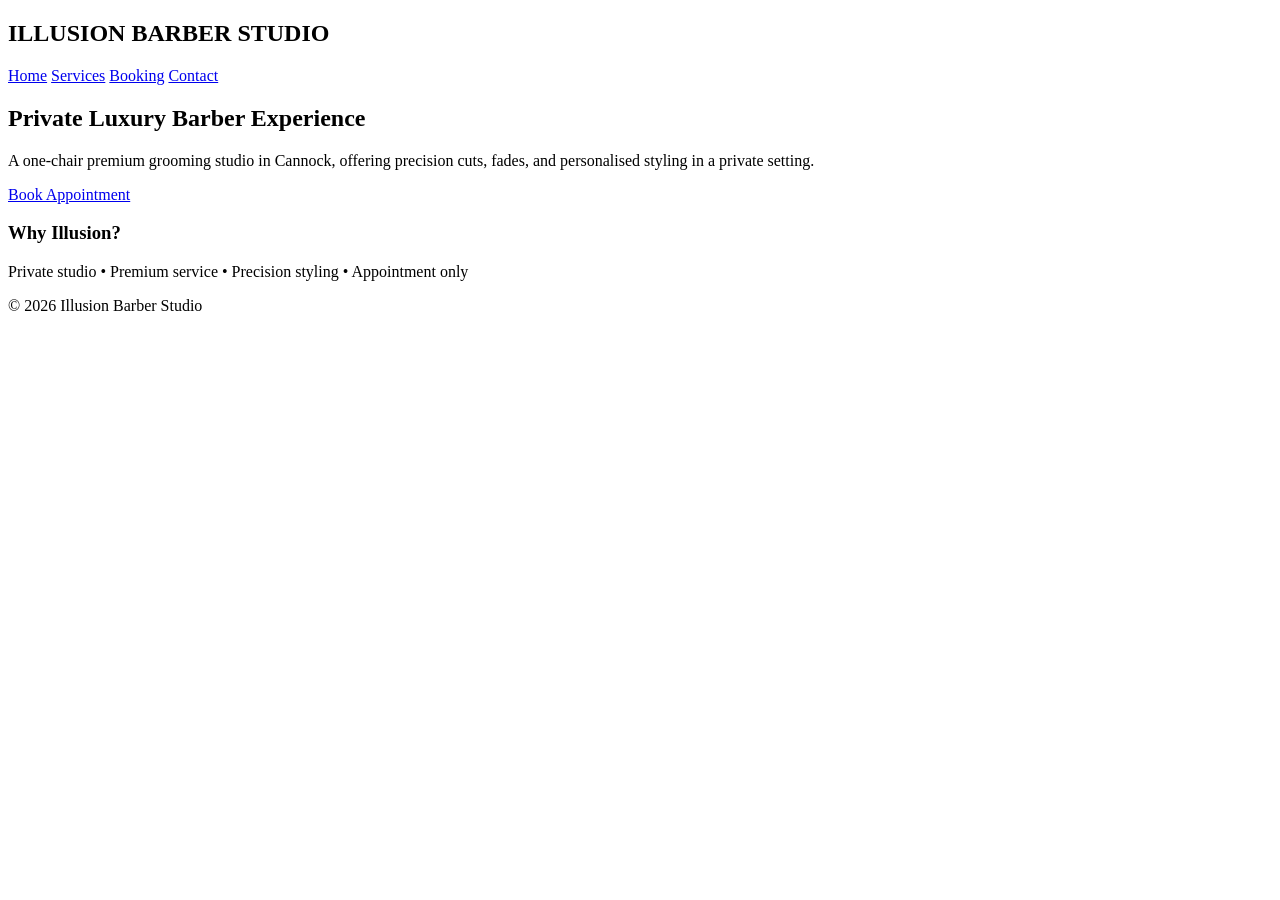
==== index.html @ bff8554e "Add initial HTML structure for the website" ====
<!DOCTYPE html>
<html>
<head>
<title>Illusion Barber Studio</title>
<link rel="stylesheet" href="style.css">
<link href="https://fonts.googleapis.com/css2?family=Montserrat:wght@300;500;700&display=swap" rel="stylesheet">
</head>

<body>

<nav>
    <h1>ILLUSION BARBER STUDIO</h1>
    <div>
        <a href="index.html">Home</a>
        <a href="services.html">Services</a>
        <a href="booking.html">Booking</a>
        <a href="contact.html">Contact</a>
    </div>
</nav>

<div class="container">
    <h2>Private Luxury Barber Experience</h2>

    <p>
        A one-chair premium grooming studio in Cannock, offering precision cuts,
        fades, and personalised styling in a private setting.
    </p>

    <a class="btn" href="booking.html">Book Appointment</a>

    <div class="card">
        <h3>Why Illusion?</h3>
        <p>Private studio • Premium service • Precision styling • Appointment only</p>
    </div>
</div>

<footer>© 2026 Illusion Barber Studio</footer>

</body>
</html>
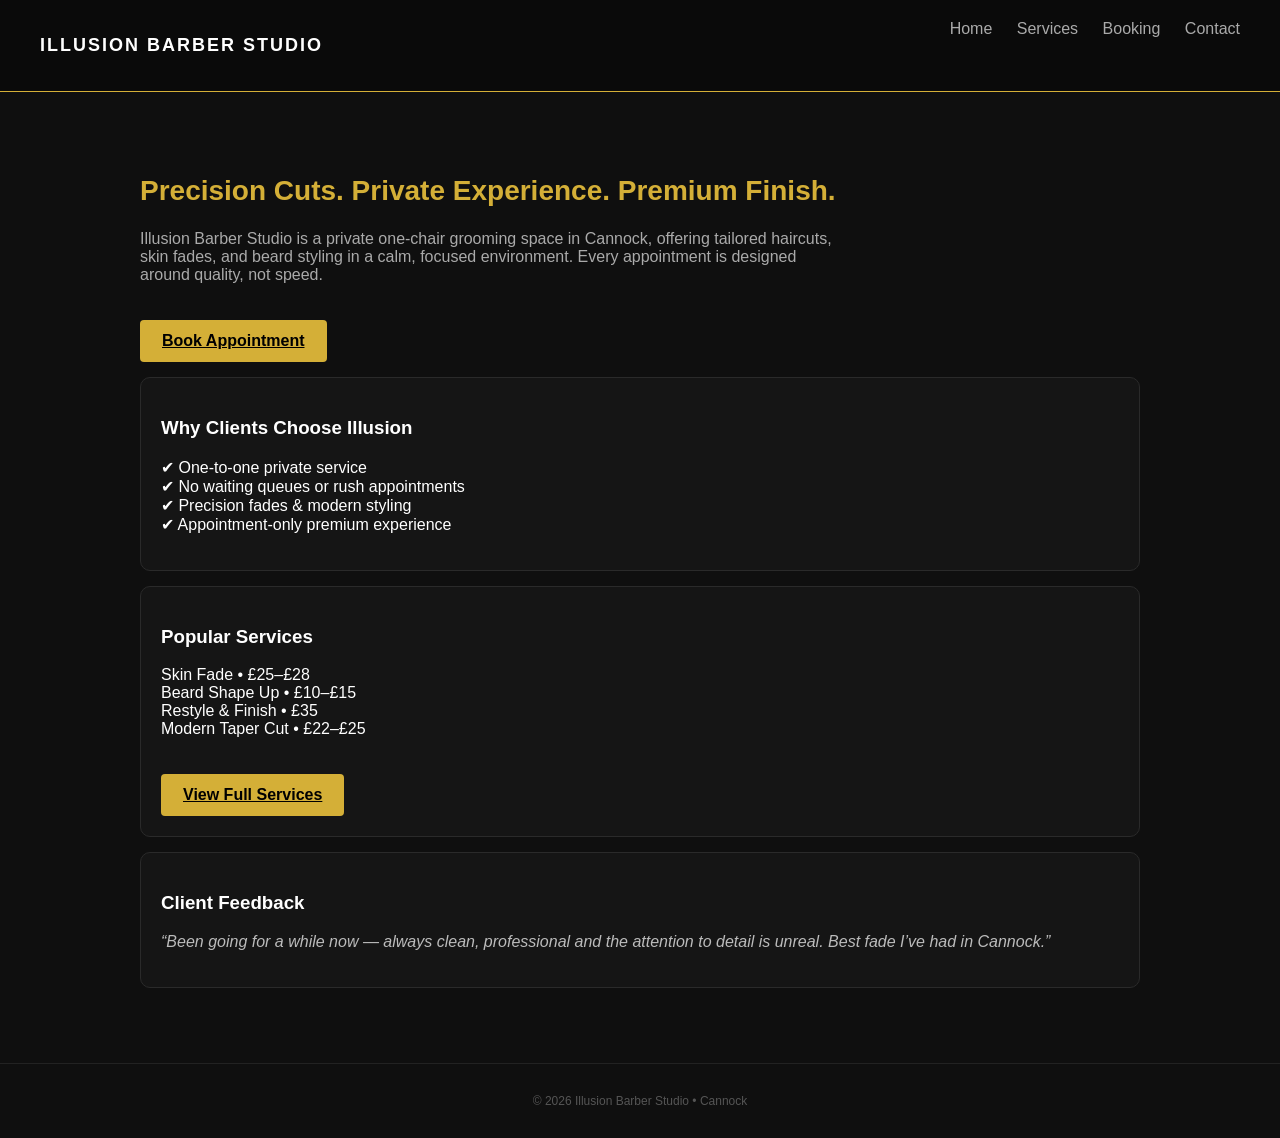
==== commit 797b2c43: "Revise content and structure in index.html" ====
--- a/index.html
+++ b/index.html
@@ -19,22 +19,53 @@
 </nav>
 
 <div class="container">
-    <h2>Private Luxury Barber Experience</h2>
 
-    <p>
-        A one-chair premium grooming studio in Cannock, offering precision cuts,
-        fades, and personalised styling in a private setting.
+    <!-- HERO -->
+    <h2>Precision Cuts. Private Experience. Premium Finish.</h2>
+
+    <p style="color:#aaa; font-size:16px; max-width:700px;">
+        Illusion Barber Studio is a private one-chair grooming space in Cannock,
+        offering tailored haircuts, skin fades, and beard styling in a calm, focused environment.
+        Every appointment is designed around quality, not speed.
     </p>
 
     <a class="btn" href="booking.html">Book Appointment</a>
 
+    <!-- FEATURES -->
     <div class="card">
-        <h3>Why Illusion?</h3>
-        <p>Private studio • Premium service • Precision styling • Appointment only</p>
+        <h3>Why Clients Choose Illusion</h3>
+        <p>
+            ✔ One-to-one private service<br>
+            ✔ No waiting queues or rush appointments<br>
+            ✔ Precision fades & modern styling<br>
+            ✔ Appointment-only premium experience
+        </p>
     </div>
+
+    <!-- SERVICES PREVIEW -->
+    <div class="card">
+        <h3>Popular Services</h3>
+        <p>
+            Skin Fade • £25–£28<br>
+            Beard Shape Up • £10–£15<br>
+            Restyle & Finish • £35<br>
+            Modern Taper Cut • £22–£25
+        </p>
+        <a class="btn" href="services.html">View Full Services</a>
+    </div>
+
+    <!-- TESTIMONIAL -->
+    <div class="card">
+        <h3>Client Feedback</h3>
+        <p style="font-style:italic; color:#bbb;">
+            “Been going for a while now — always clean, professional and the attention to detail is unreal.
+            Best fade I’ve had in Cannock.”
+        </p>
+    </div>
+
 </div>
 
-<footer>© 2026 Illusion Barber Studio</footer>
+<footer>© 2026 Illusion Barber Studio • Cannock</footer>
 
 </body>
 </html>
--- a/style.css
+++ b/style.css
@@ -0,0 +1,71 @@
+body {
+    margin: 0;
+    font-family: 'Montserrat', sans-serif;
+    background: #0f0f0f;
+    color: #fff;
+}
+
+nav {
+    display: flex;
+    justify-content: space-between;
+    padding: 20px 40px;
+    background: #0a0a0a;
+    border-bottom: 1px solid #d4af37;
+}
+
+nav h1 {
+    font-size: 18px;
+    letter-spacing: 2px;
+}
+
+nav a {
+    margin-left: 20px;
+    color: #aaa;
+    text-decoration: none;
+}
+
+nav a:hover {
+    color: #d4af37;
+}
+
+.container {
+    max-width: 1000px;
+    margin: auto;
+    padding: 60px 20px;
+}
+
+h2 {
+    color: #d4af37;
+    font-size: 28px;
+}
+
+.btn {
+    display: inline-block;
+    margin-top: 20px;
+    padding: 12px 22px;
+    background: #d4af37;
+    color: black;
+    font-weight: bold;
+    border-radius: 4px;
+}
+
+.card {
+    background: #151515;
+    padding: 20px;
+    border-radius: 10px;
+    border: 1px solid #2a2a2a;
+    margin: 15px 0;
+}
+
+footer {
+    text-align: center;
+    padding: 30px;
+    font-size: 12px;
+    color: #555;
+    border-top: 1px solid #222;
+}
+
+.status {
+    color: #d4af37;
+    font-size: 18px;
+}
